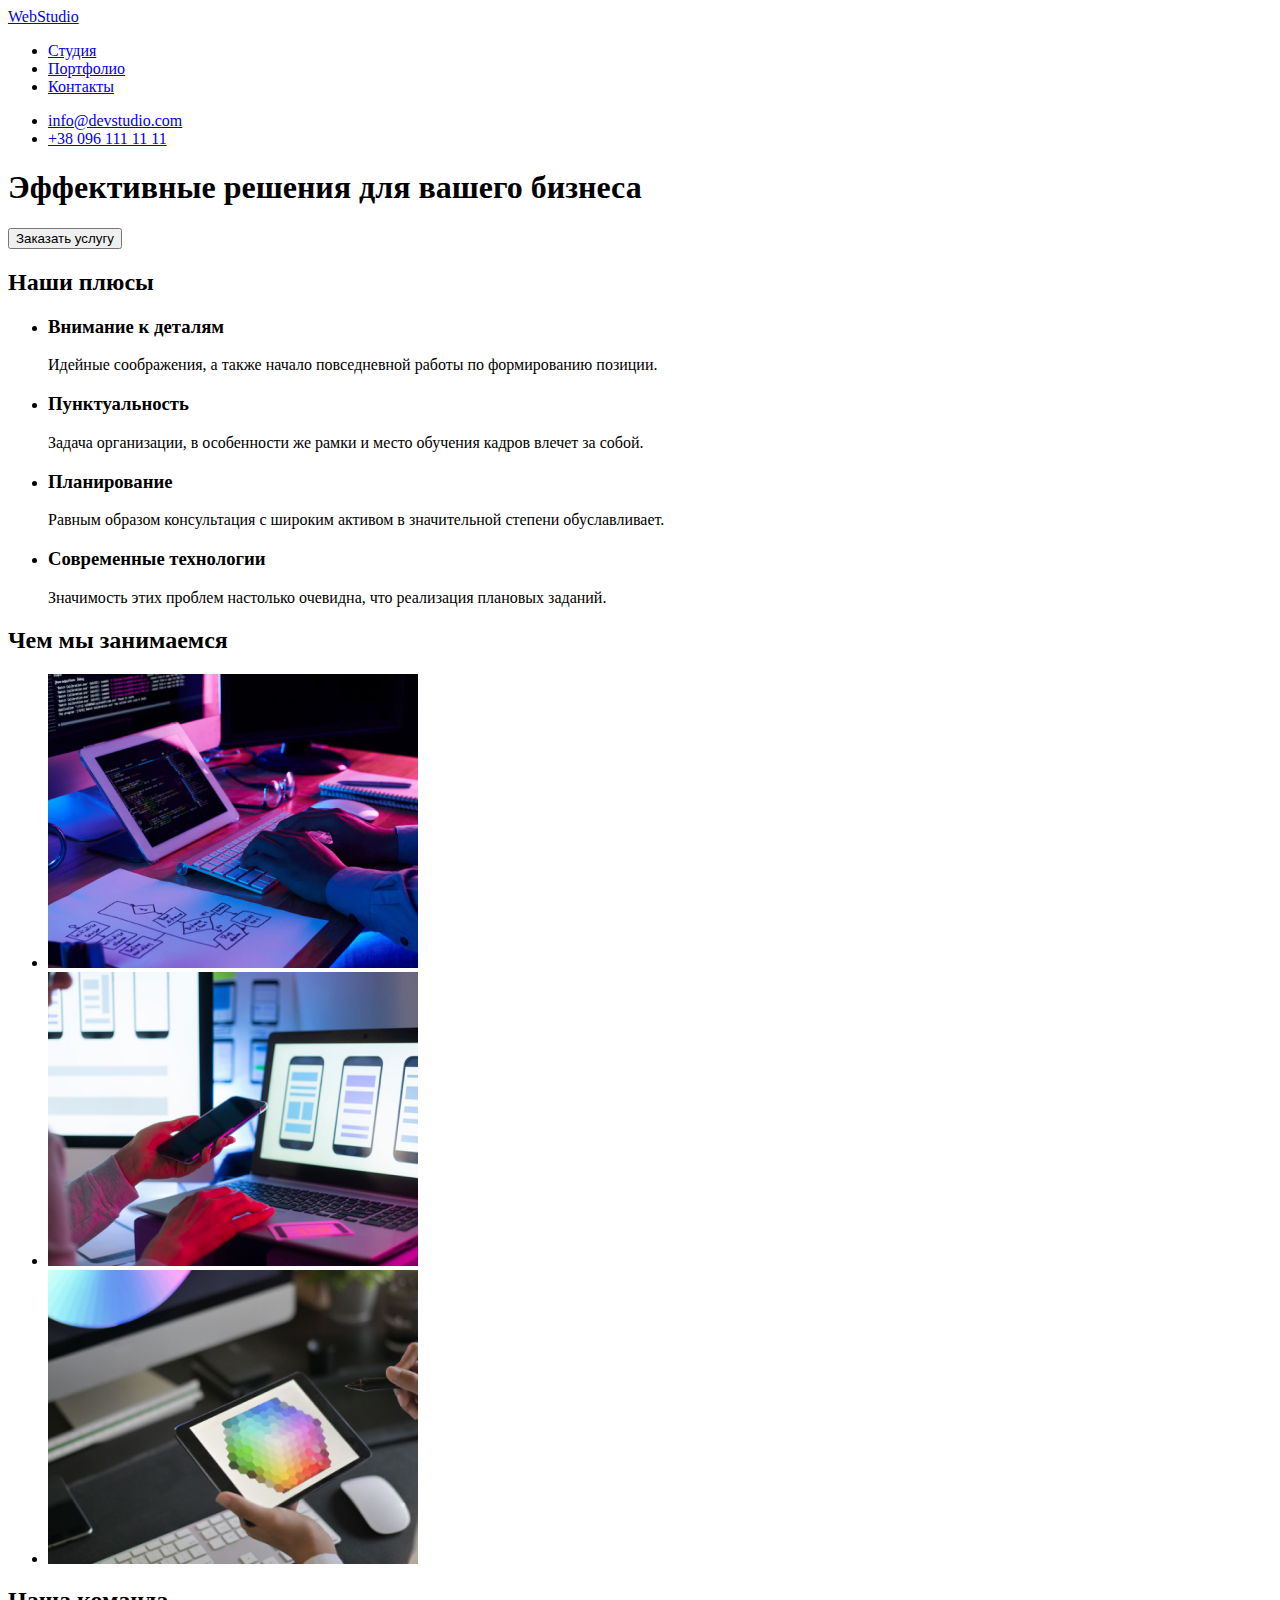
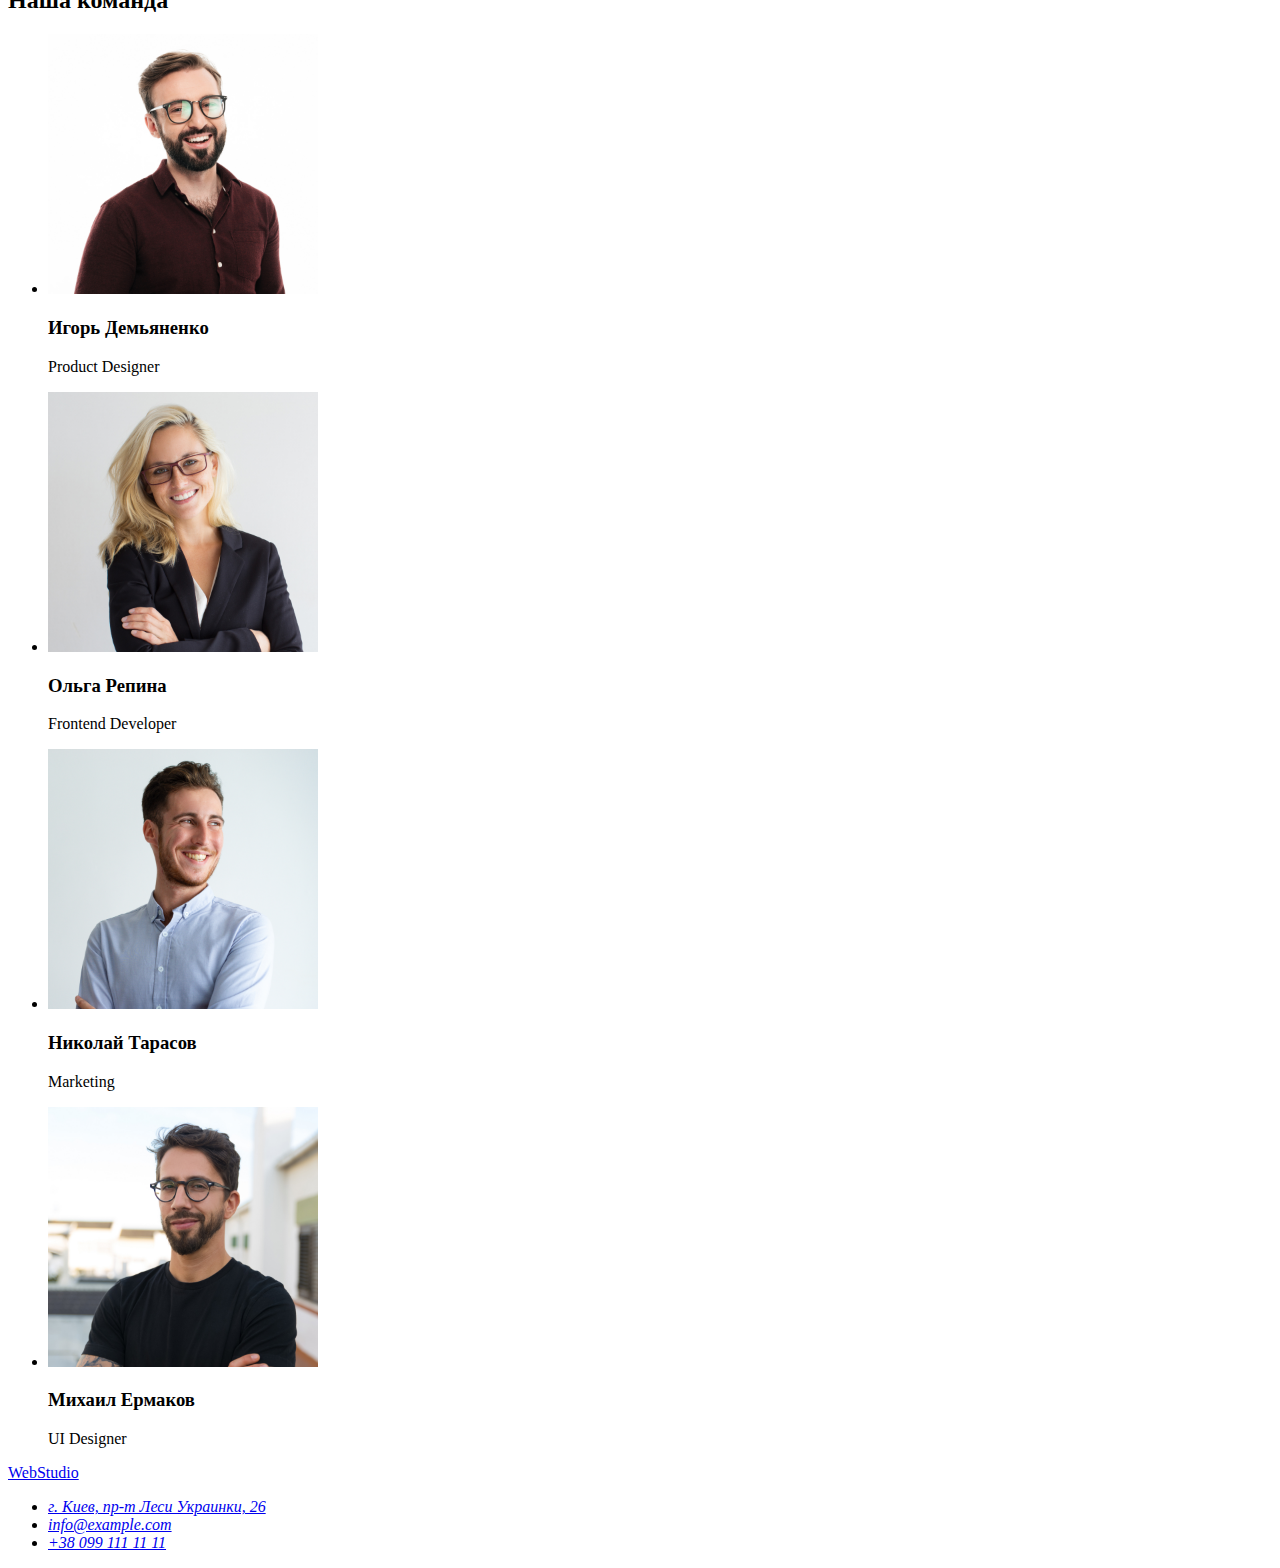
==== index.html @ 9932e1cf "Update index.html" ====
<!DOCTYPE html>
<html lang="ru">

<head>
    <meta charset="UTF-8">
    <meta http-equiv="X-UA-Compatible" content="IE=edge">
    <meta name="viewport" content="width=device-width, initial-scale=1.0">
    <title>Document</title>
    <link rel="stylesheet" href="./css/# styles.css">
</head>

<body>
    <header>
        <nav>
            <a href="/">WebStudio</a>
            <ul>
                <nav>
                    <li><a href="./index.html">Студия</a></li>
                    <li><a href="/">Портфолио</a></li>
                    <li><a href="/">Контакты</a></li>
            </ul>
        </nav>
        <ul>
            <li><a href="mailto:info@devstudio.com">info@devstudio.com</a></li>
            <li><a href="tel:380961111111">+38 096 111 11 11</a></li>
        </ul>
    </header>
    <main>
        <section>
            <h1>Эффективные решения для вашего бизнеса</h1>
            <button type="button">Заказать услугу</button>
        </section>
        <section>
            <h2>Наши плюсы</h2>
            <ul>
                <li>
                    <h3>Внимание к деталям</h3>
                    <p>Идейные соображения, а также начало повседневной работы по формированию позиции.</p>
                </li>
                <li>
                    <h3>Пунктуальность</h3>
                    <p>Задача организации, в особенности же рамки и место обучения кадров влечет за собой.</p>
                </li>
                <li>
                    <h3>Планирование</h3>
                    <p>Равным образом консультация с широким активом в значительной степени обуславливает.</p>
                </li>
                <li>
                    <h3>Современные технологии</h3>
                    <p>Значимость этих проблем настолько очевидна, что реализация плановых заданий.</p>
                </li>
            </ul>
        </section>
        <section>
            <h2>Чем мы занимаемся</h2>
            <ul>
                <li><img src="./images/img.jpg" alt="Разработка приложений" width="370" height="294"></li>
                <li><img src="./images/img2.jpg" alt="Разработка приложений" width="370" height="294"></li>
                <li><img src="./images/img3.jpg" alt="Разработка приложений" width="370" height="294"></li>
            </ul>
        </section>
        <section>
            <h2>Наша команда</h2>
            <ul>
                <li>
                    <img src="./images/foto.jpg" alt="Игорь Демьяненко" width="270">
                    <h3>Игорь Демьяненко</h3>
                    <p>Product Designer</p>
                </li>
                <li>
                    <img src="./images/foto2.jpg" alt="Ольга Репина" width="270">
                    <h3>Ольга Репина</h3>
                    <p>Frontend Developer</p>
                </li>
                <li>
                    <img src="./images/foto3.jpg" alt="Николай Тарасов" width="270">
                    <h3>Николай Тарасов</h3>
                    <p>Marketing</p>
                </li>
                <li>
                    <img src="./images/foto4.jpg" alt="Михаил Ермаков" width="270">
                    <h3>Михаил Ермаков</h3>
                    <p>UI Designer</p>
                </li>
            </ul>
        </section>
    </main>
    <footer>
        <a href="/">WebStudio</a>
        <address>
            <ul>
                <li><a href="https://goo.gl/maps/piqngm7oDQpEDh6u6" target="_blank"
                        rel="noopener nofollow noreferrer">г. Киев, пр-т Леси Украинки, 26</a></li>
                <li><a href="mailto:info@example.com">info@example.com</a></li>
                <li><a href="tel:+380991111111">+38 099 111 11 11</a></li>
            </ul>
        </address>
    </footer>
</body>

</html>
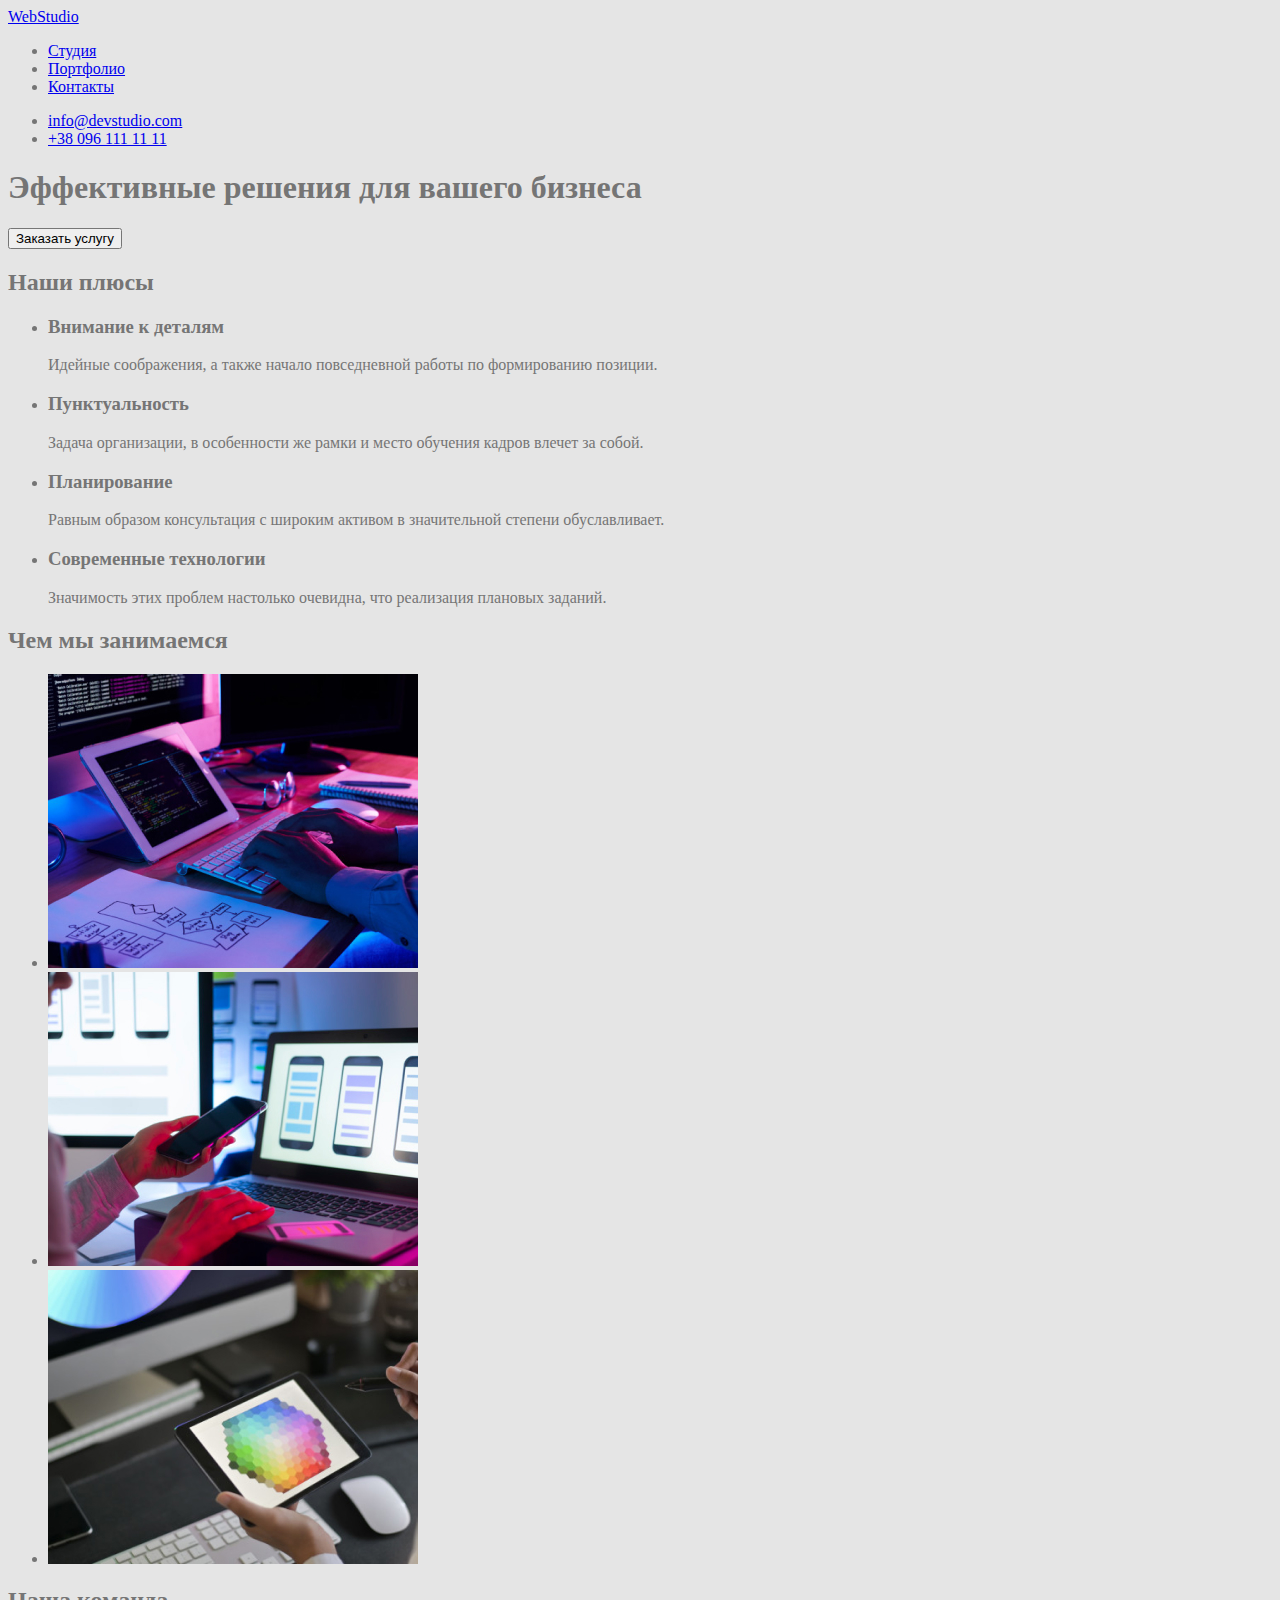
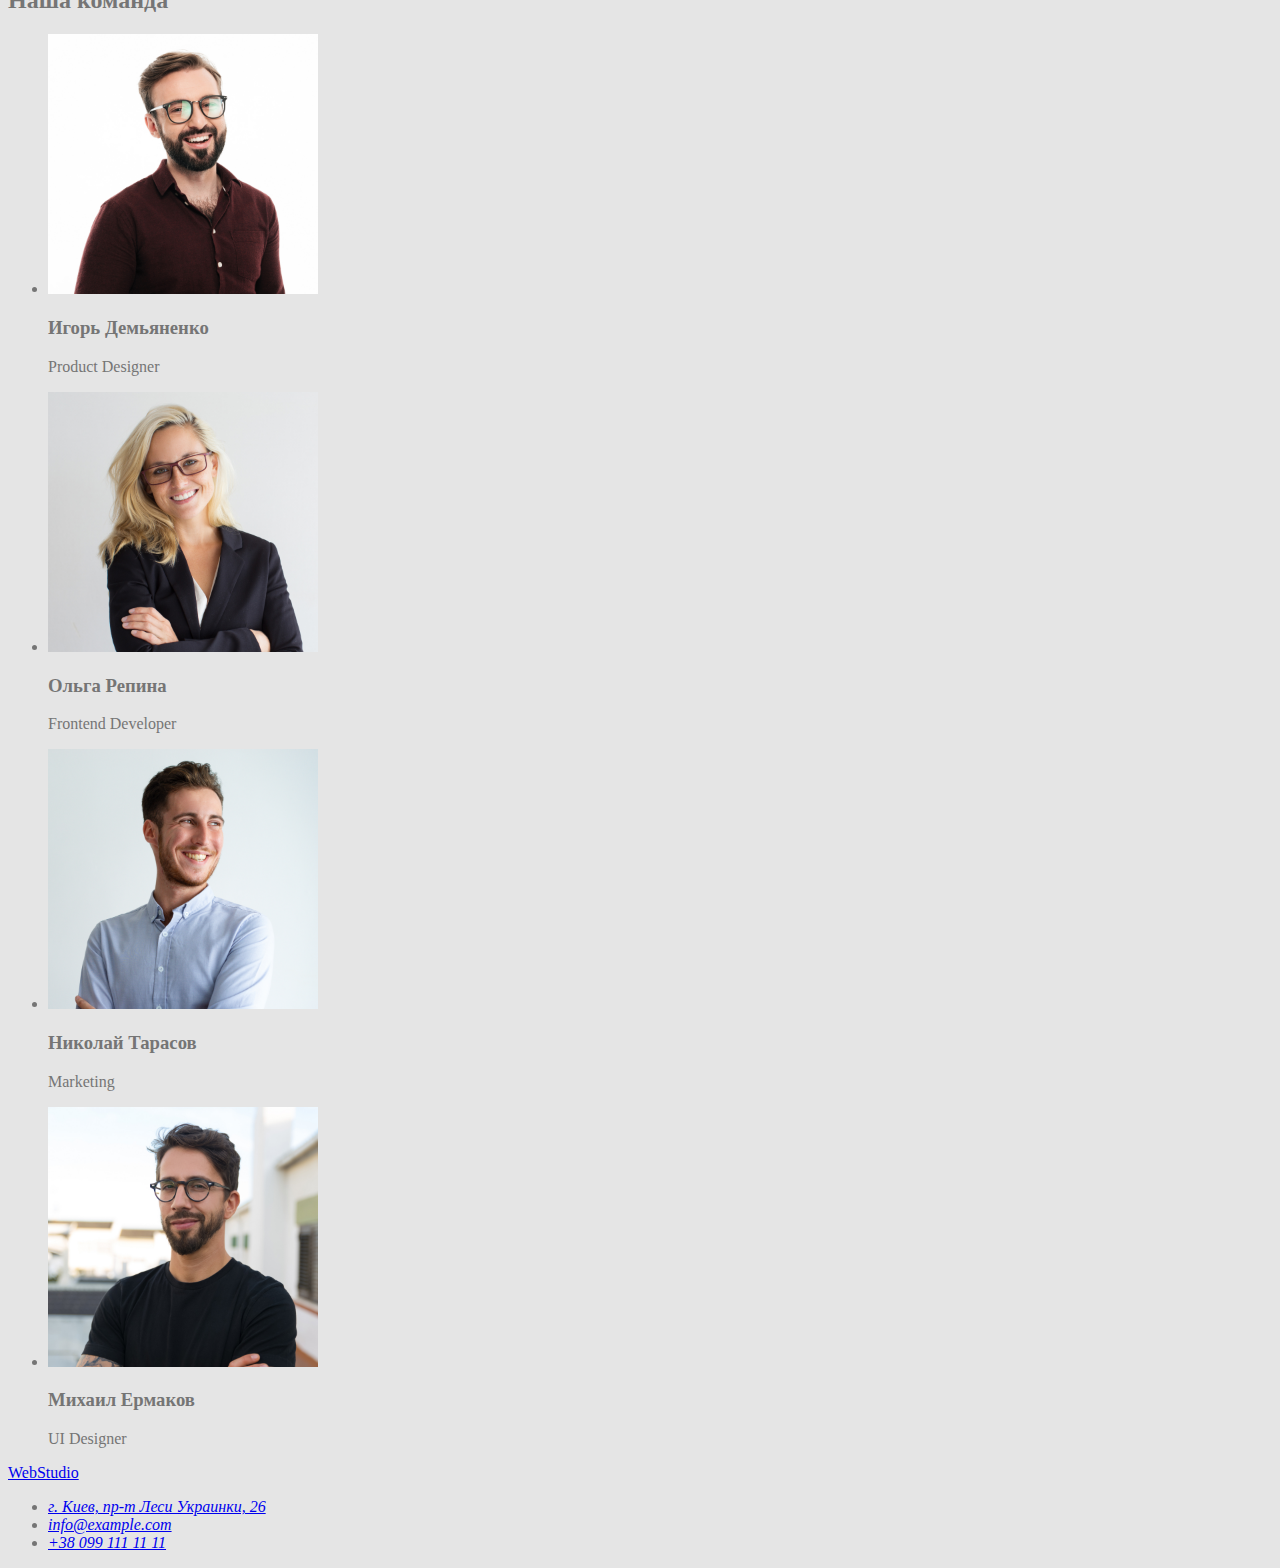
==== commit cc8b462f: "styles css" ====
--- a/index.html
+++ b/index.html
@@ -6,7 +6,7 @@
     <meta http-equiv="X-UA-Compatible" content="IE=edge">
     <meta name="viewport" content="width=device-width, initial-scale=1.0">
     <title>Document</title>
-    <link rel="stylesheet" href="./css/# styles.css">
+    <link rel="stylesheet" href="./css/styles.css">
 </head>
 
 <body>
--- a/css/styles.css
+++ b/css/styles.css
@@ -0,0 +1,4 @@
+body {
+    background-color: #E5E5E5;
+    color: #757575;
+}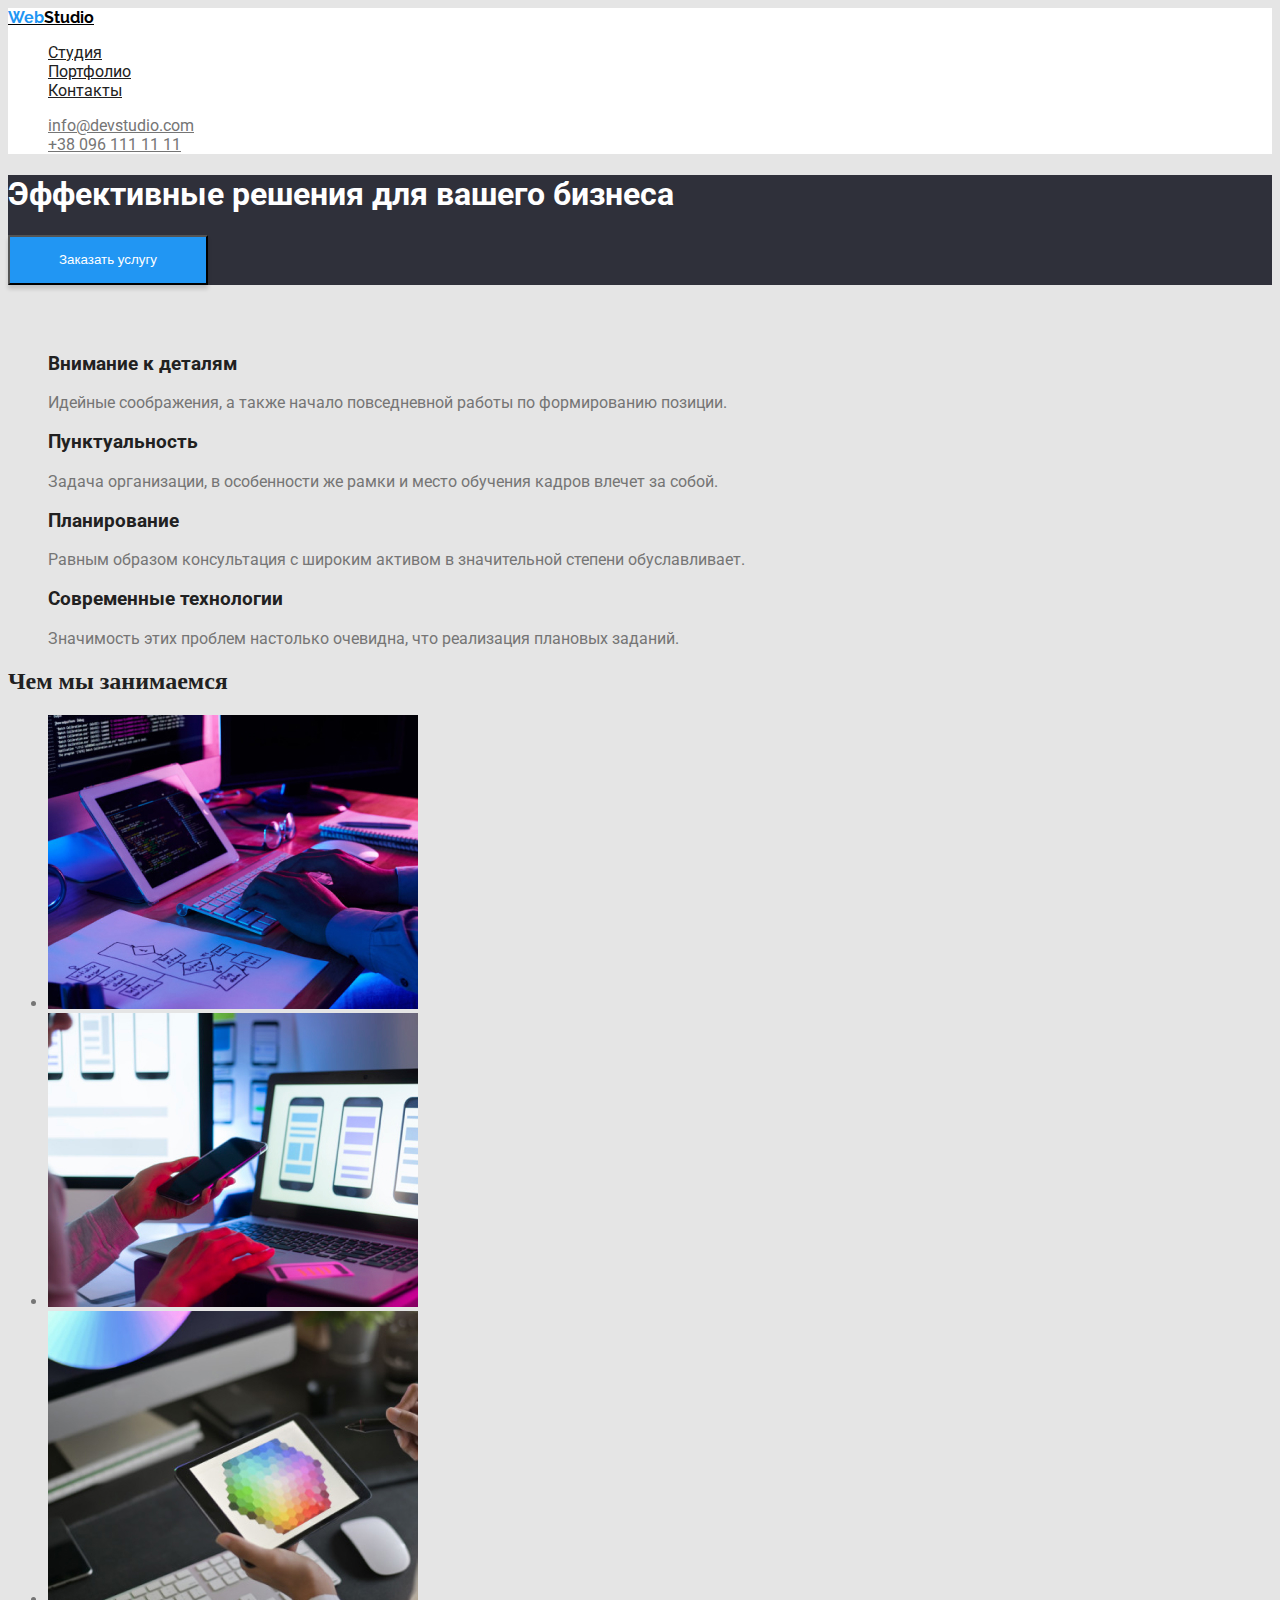
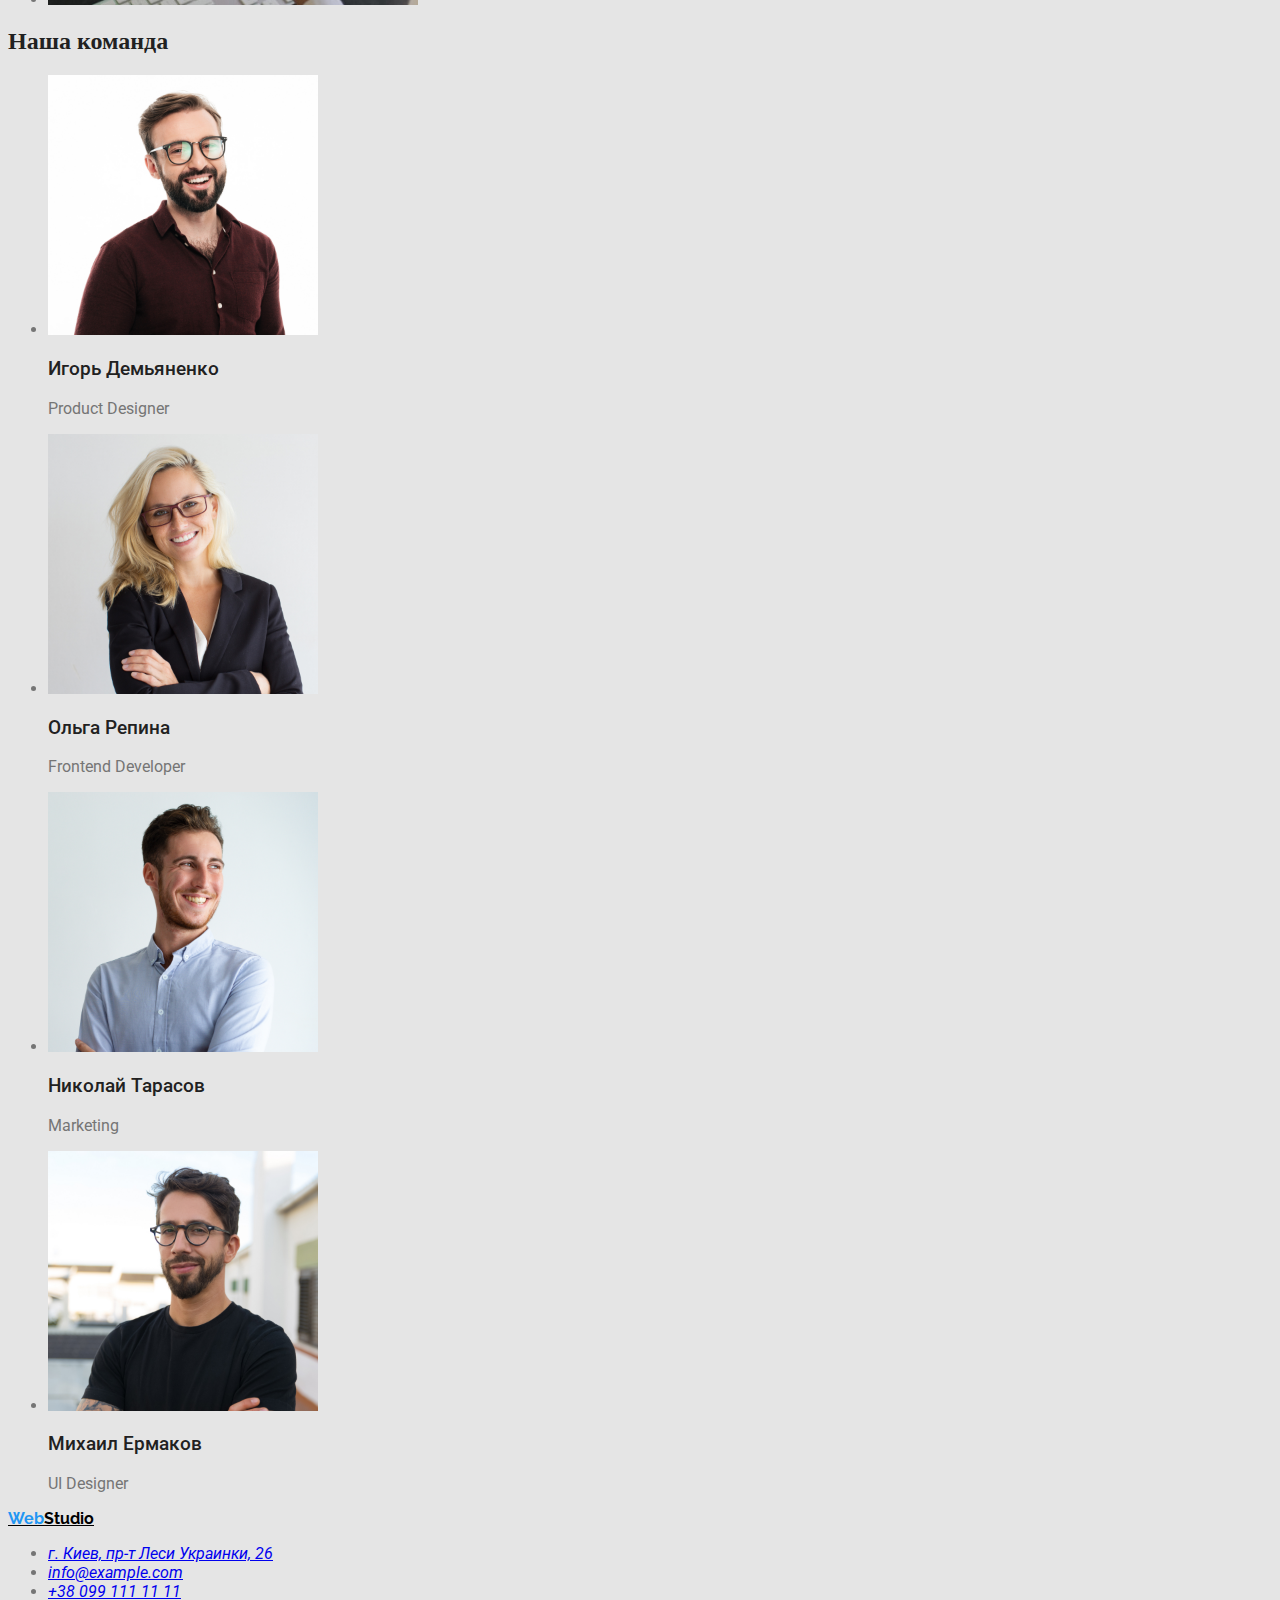
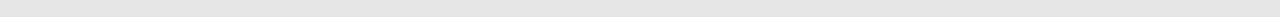
==== commit 53dc1198: "make css styles" ====
--- a/index.html
+++ b/index.html
@@ -6,87 +6,94 @@
     <meta http-equiv="X-UA-Compatible" content="IE=edge">
     <meta name="viewport" content="width=device-width, initial-scale=1.0">
     <title>Document</title>
+    <link rel="preconnect" href="https://fonts.googleapis.com">
+    <link rel="preconnect" href="https://fonts.gstatic.com" crossorigin>
+    <link href="https://fonts.googleapis.com/css2?family=Roboto:wght@400;500;700;900&display=swap" rel="stylesheet">
+    <link rel="preconnect" href="https://fonts.googleapis.com">
+    <link rel="preconnect" href="https://fonts.gstatic.com" crossorigin>
+    <link
+        href="https://fonts.googleapis.com/css2?family=Raleway:wght@700&family=Roboto:wght@400;500;700;900&display=swap"
+        rel="stylesheet">
     <link rel="stylesheet" href="./css/styles.css">
 </head>
 
 <body>
-    <header>
+    <header class="header">
         <nav>
-            <a href="/">WebStudio</a>
-            <ul>
-                <nav>
-                    <li><a href="./index.html">Студия</a></li>
-                    <li><a href="/">Портфолио</a></li>
-                    <li><a href="/">Контакты</a></li>
+            <a href="/" class="logo"><span class="logo-color">Web</span>Studio</a>
+            <ul class="site-nav list">
+                <li><a href="./index.html" class="link">Студия</a></li>
+                <li><a href="/" class="link">Портфолио</a></li>
+                <li><a href="/" class="link">Контакты</a></li>
             </ul>
         </nav>
-        <ul>
-            <li><a href="mailto:info@devstudio.com">info@devstudio.com</a></li>
-            <li><a href="tel:380961111111">+38 096 111 11 11</a></li>
+        <ul class="auth-nav list">
+            <li><a href="mailto:info@devstudio.com" class="link">info@devstudio.com</a></li>
+            <li><a href="tel:380961111111" class="link">+38 096 111 11 11</a></li>
         </ul>
     </header>
     <main>
-        <section>
-            <h1>Эффективные решения для вашего бизнеса</h1>
-            <button type="button">Заказать услугу</button>
+        <section class="hero">
+            <h1 class="hero-title">Эффективные решения для вашего бизнеса</h1>
+            <button type="button" class="button">Заказать услугу</button>
         </section>
         <section>
-            <h2>Наши плюсы</h2>
-            <ul>
+            <h2 class="text">Наши плюсы</h2>
+            <ul class="features list">
                 <li>
-                    <h3>Внимание к деталям</h3>
+                    <h3 class="title">Внимание к деталям</h3>
                     <p>Идейные соображения, а также начало повседневной работы по формированию позиции.</p>
                 </li>
                 <li>
-                    <h3>Пунктуальность</h3>
+                    <h3 class="title">Пунктуальность</h3>
                     <p>Задача организации, в особенности же рамки и место обучения кадров влечет за собой.</p>
                 </li>
                 <li>
-                    <h3>Планирование</h3>
+                    <h3 class="title">Планирование</h3>
                     <p>Равным образом консультация с широким активом в значительной степени обуславливает.</p>
                 </li>
                 <li>
-                    <h3>Современные технологии</h3>
+                    <h3 class="title">Современные технологии</h3>
                     <p>Значимость этих проблем настолько очевидна, что реализация плановых заданий.</p>
                 </li>
             </ul>
         </section>
-        <section>
-            <h2>Чем мы занимаемся</h2>
+        <section class="section">
+            <h2 class="section-title">Чем мы занимаемся</h2>
             <ul>
                 <li><img src="./images/img.jpg" alt="Разработка приложений" width="370" height="294"></li>
                 <li><img src="./images/img2.jpg" alt="Разработка приложений" width="370" height="294"></li>
                 <li><img src="./images/img3.jpg" alt="Разработка приложений" width="370" height="294"></li>
             </ul>
         </section>
-        <section>
-            <h2>Наша команда</h2>
+        <section class="section">
+            <h2 class="section-title">Наша команда</h2>
             <ul>
                 <li>
                     <img src="./images/foto.jpg" alt="Игорь Демьяненко" width="270">
-                    <h3>Игорь Демьяненко</h3>
-                    <p>Product Designer</p>
+                    <h3 class="team">Игорь Демьяненко</h3>
+                    <p class="team-list">Product Designer</p>
                 </li>
                 <li>
                     <img src="./images/foto2.jpg" alt="Ольга Репина" width="270">
-                    <h3>Ольга Репина</h3>
-                    <p>Frontend Developer</p>
+                    <h3 class="team">Ольга Репина</h3>
+                    <p class="team-list">Frontend Developer</p>
                 </li>
                 <li>
                     <img src="./images/foto3.jpg" alt="Николай Тарасов" width="270">
-                    <h3>Николай Тарасов</h3>
-                    <p>Marketing</p>
+                    <h3 class="team">Николай Тарасов</h3>
+                    <p class="team-list">Marketing</p>
                 </li>
                 <li>
                     <img src="./images/foto4.jpg" alt="Михаил Ермаков" width="270">
-                    <h3>Михаил Ермаков</h3>
-                    <p>UI Designer</p>
+                    <h3 class="team">Михаил Ермаков</h3>
+                    <p class="team-list">UI Designer</p>
                 </li>
             </ul>
         </section>
     </main>
     <footer>
-        <a href="/">WebStudio</a>
+        <a href="/" class="logo"><span class="logo-color">Web</span>Studio</a>
         <address>
             <ul>
                 <li><a href="https://goo.gl/maps/piqngm7oDQpEDh6u6" target="_blank"
--- a/css/styles.css
+++ b/css/styles.css
@@ -1,4 +1,105 @@
+:root {
+    --primary-text-color: #212121;
+    --secondary-text-color: #757575;
+    --accent-text-color: #2196F3;
+}
+
 body {
+    font-family: "Raleway";
+    font-family: "Roboto";
     background-color: #E5E5E5;
-    color: #757575;
-}+    color: var(--secondary-text-color);
+}
+
+header {
+    background-color: #fff;
+}
+
+.logo-color {
+    font-family: "Raleway";
+    font-style: normal;
+    font-weight: 700;
+    color: var(--accent-text-color);
+}
+
+.logo {
+    font-family: "Raleway";
+    font-style: normal;
+    font-weight: 700;
+    color: #000;
+}
+
+.list {
+    list-style: none;
+    
+}
+
+/* site-nav; auth-nav */
+
+.site-nav a {
+    color: var(--primary-text-color);
+}
+.site-nav .link:hover {
+    color: var(--accent-text-color);
+}
+
+.auth-nav a {
+    color: var(--secondary-text-color);
+}
+.auth-nav .link:hover {
+    color: var(--accent-text-color);
+}
+
+/* hero */
+
+.hero {
+    font-family: "Roboto";
+    font-style: normal;
+    font-weight: 900;
+    background-color: #2F303A;
+    color: #fff;
+}
+
+/* section */
+.section-title {
+    font-family: "Robot";
+    font-style: normal;
+    font-weight: 700;
+    color: var(--primary-text-color);
+}
+
+.features .title {
+    color: var(--primary-text-color);
+}
+
+/* Наша команда */
+
+.team {
+    font-family: 'Roboto';
+        font-style: normal;
+        font-weight: 500;
+        color: var(--primary-text-color);
+}
+
+.team-list .team {
+    font-family: 'Roboto';
+        font-style: normal;
+        font-weight: 400;
+        color: var(--secondary-text-color);
+}
+
+/* text */
+
+.text {
+    color: #E5E5E5;
+}
+/* button */
+.button {
+  background-color: var(--accent-text-color);
+  color: #fff;  
+  box-shadow: 0px 4px 4px rgba(0, 0, 0, 0.15);
+  width: 200px;
+  height: 50px;
+  left: 700px;
+  top: 430px;
+}
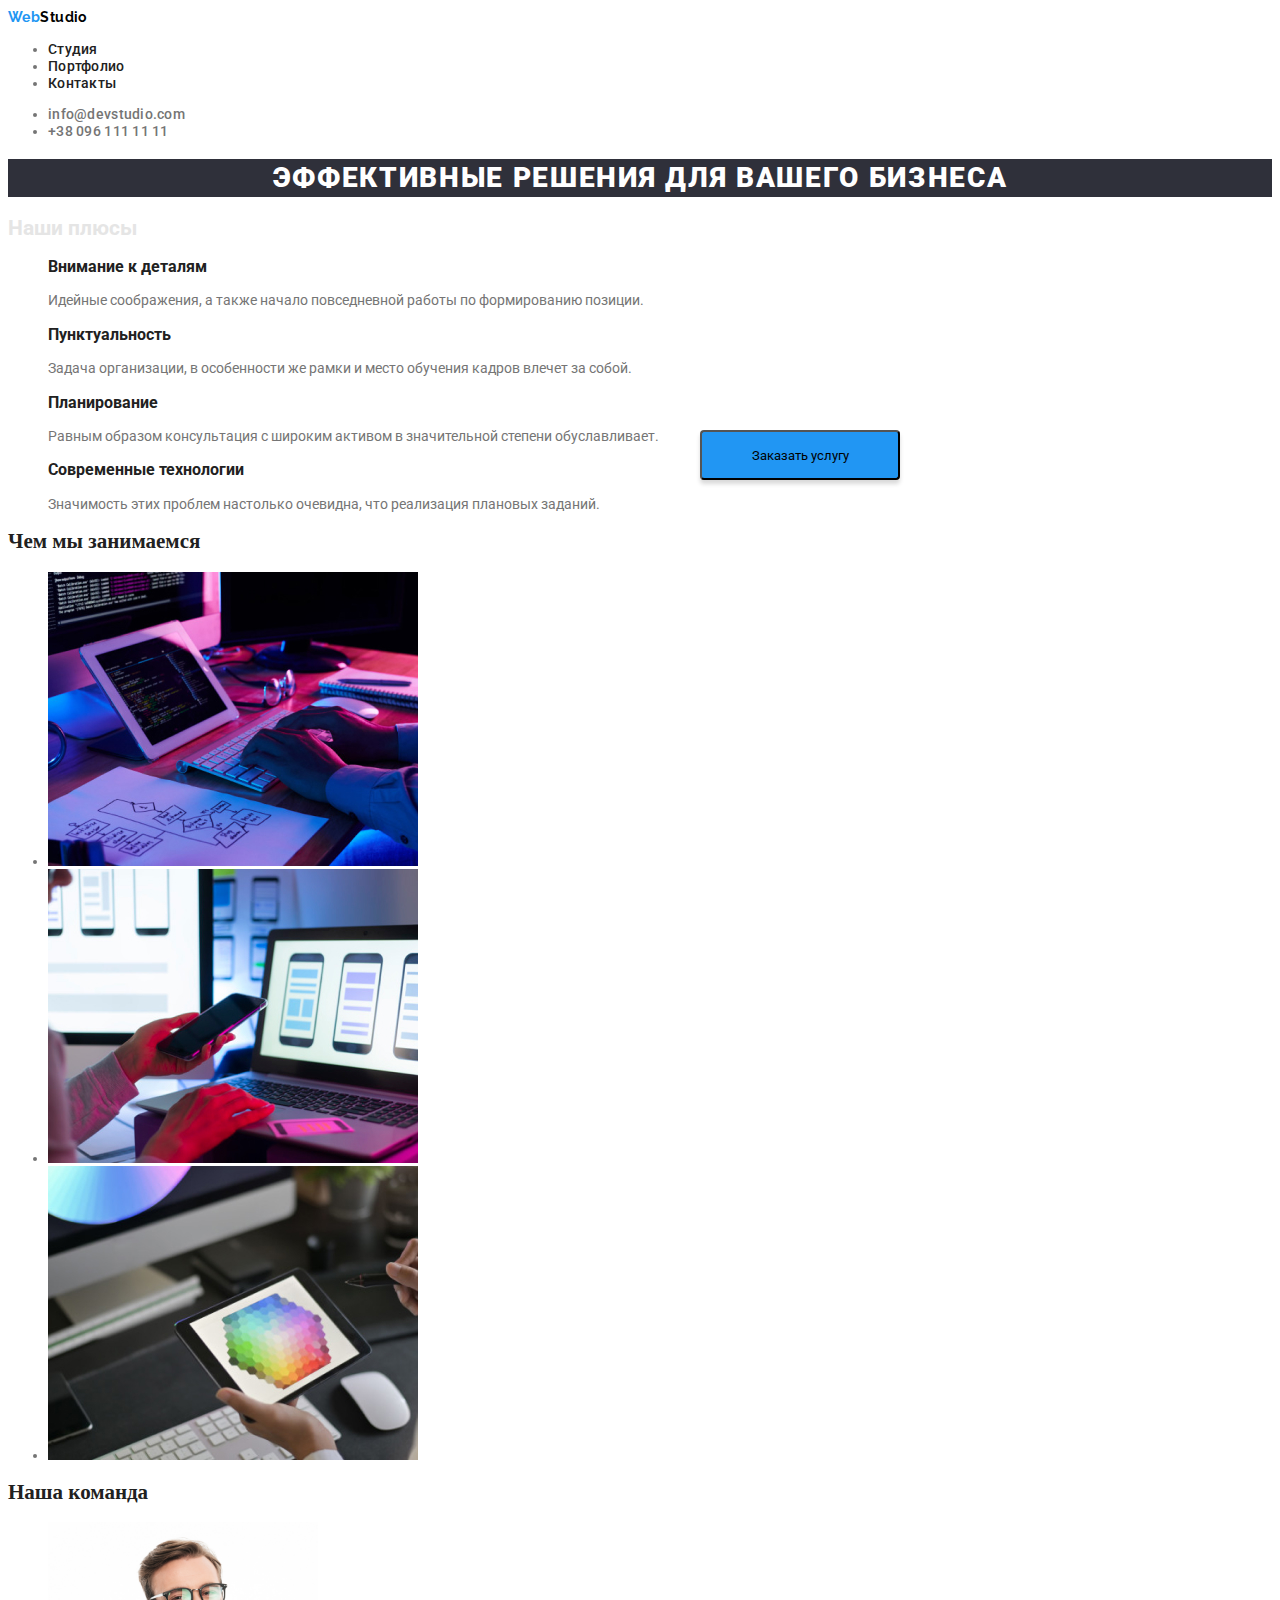
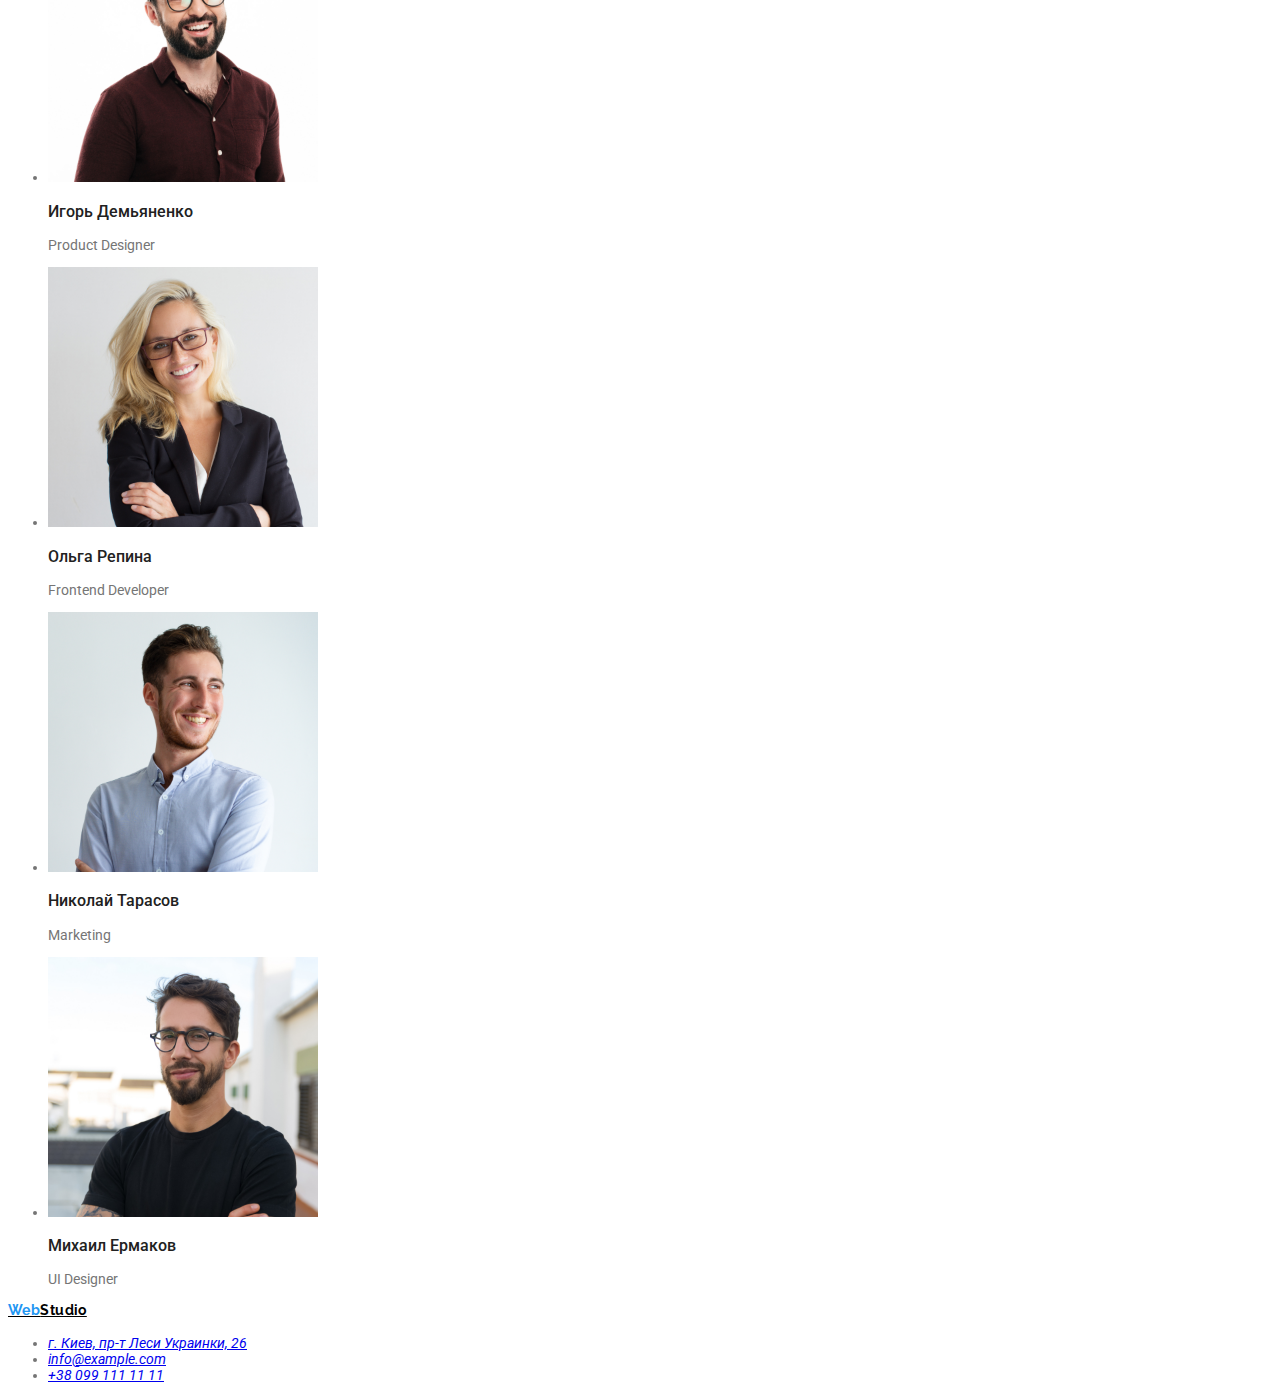
==== commit ad4858fd: "make changes" ====
--- a/index.html
+++ b/index.html
@@ -6,10 +6,6 @@
     <meta http-equiv="X-UA-Compatible" content="IE=edge">
     <meta name="viewport" content="width=device-width, initial-scale=1.0">
     <title>Document</title>
-    <link rel="preconnect" href="https://fonts.googleapis.com">
-    <link rel="preconnect" href="https://fonts.gstatic.com" crossorigin>
-    <link href="https://fonts.googleapis.com/css2?family=Roboto:wght@400;500;700;900&display=swap" rel="stylesheet">
-    <link rel="preconnect" href="https://fonts.googleapis.com">
     <link rel="preconnect" href="https://fonts.gstatic.com" crossorigin>
     <link
         href="https://fonts.googleapis.com/css2?family=Raleway:wght@700&family=Roboto:wght@400;500;700;900&display=swap"
@@ -20,14 +16,14 @@
 <body>
     <header class="header">
         <nav>
-            <a href="/" class="logo"><span class="logo-color">Web</span>Studio</a>
-            <ul class="site-nav list">
+            <a href="/" class="logo link"><span class="logo-color">Web</span>Studio</a>
+            <ul class="site-nav link">
                 <li><a href="./index.html" class="link">Студия</a></li>
                 <li><a href="/" class="link">Портфолио</a></li>
                 <li><a href="/" class="link">Контакты</a></li>
             </ul>
         </nav>
-        <ul class="auth-nav list">
+        <ul class="contact-nav link">
             <li><a href="mailto:info@devstudio.com" class="link">info@devstudio.com</a></li>
             <li><a href="tel:380961111111" class="link">+38 096 111 11 11</a></li>
         </ul>
--- a/css/styles.css
+++ b/css/styles.css
@@ -2,18 +2,17 @@
     --primary-text-color: #212121;
     --secondary-text-color: #757575;
     --accent-text-color: #2196F3;
+    --background-color: #fff;
 }
 
 body {
-    font-family: "Raleway";
     font-family: "Roboto";
-    background-color: #E5E5E5;
+    background-color: #fff;
     color: var(--secondary-text-color);
+    font-size: 14px;
+    letter-spacing: normal;
 }
 
-header {
-    background-color: #fff;
-}
 
 .logo-color {
     font-family: "Raleway";
@@ -23,42 +22,80 @@
 }
 
 .logo {
+    line-height: 1.38;
+    letter-spacing: 0.03em;
     font-family: "Raleway";
     font-style: normal;
     font-weight: 700;
     color: #000;
 }
 
+.link {
+    text-decoration: none;
+}
+
+
 .list {
     list-style: none;
-    
 }
 
 /* site-nav; auth-nav */
 
 .site-nav a {
+    font-family: 'Roboto';
+    font-style: normal;
+    font-weight: 500;
+    line-height: 1.14;
+    letter-spacing: 0.02em;
     color: var(--primary-text-color);
 }
 .site-nav .link:hover {
     color: var(--accent-text-color);
 }
 
-.auth-nav a {
+.contact-nav a {
+    font-family: 'Roboto';
+    font-style: normal;
+    font-weight: 500;
+    line-height: 1.14;
+    letter-spacing: 0.02em;
     color: var(--secondary-text-color);
 }
-.auth-nav .link:hover {
+.contact-nav .link:hover {
     color: var(--accent-text-color);
 }
 
 /* hero */
 
 .hero {
-    font-family: "Roboto";
-    font-style: normal;
-    font-weight: 900;
     background-color: #2F303A;
-    color: #fff;
 }
+
+.button {
+    position: absolute;
+    width: 200px;
+    height: 50px;
+    left: 700px;
+    top: 430px;
+    background: #2196F3;
+    box-shadow: 0px 4px 4px rgba(0, 0, 0, 0.15);
+    border-radius: 4px;
+    font-family: 'Roboto';
+    position: absolute;
+}
+
+.hero-title {
+    font-family: 'Roboto';
+        font-style: normal;
+        font-weight: 900;
+        line-height: 1.36;
+        text-align: center;
+        letter-spacing: 0.06em;
+        text-transform: uppercase;
+        color: var(--background-color);
+}
+
+
 
 /* section */
 .section-title {
@@ -93,13 +130,3 @@
 .text {
     color: #E5E5E5;
 }
-/* button */
-.button {
-  background-color: var(--accent-text-color);
-  color: #fff;  
-  box-shadow: 0px 4px 4px rgba(0, 0, 0, 0.15);
-  width: 200px;
-  height: 50px;
-  left: 700px;
-  top: 430px;
-}
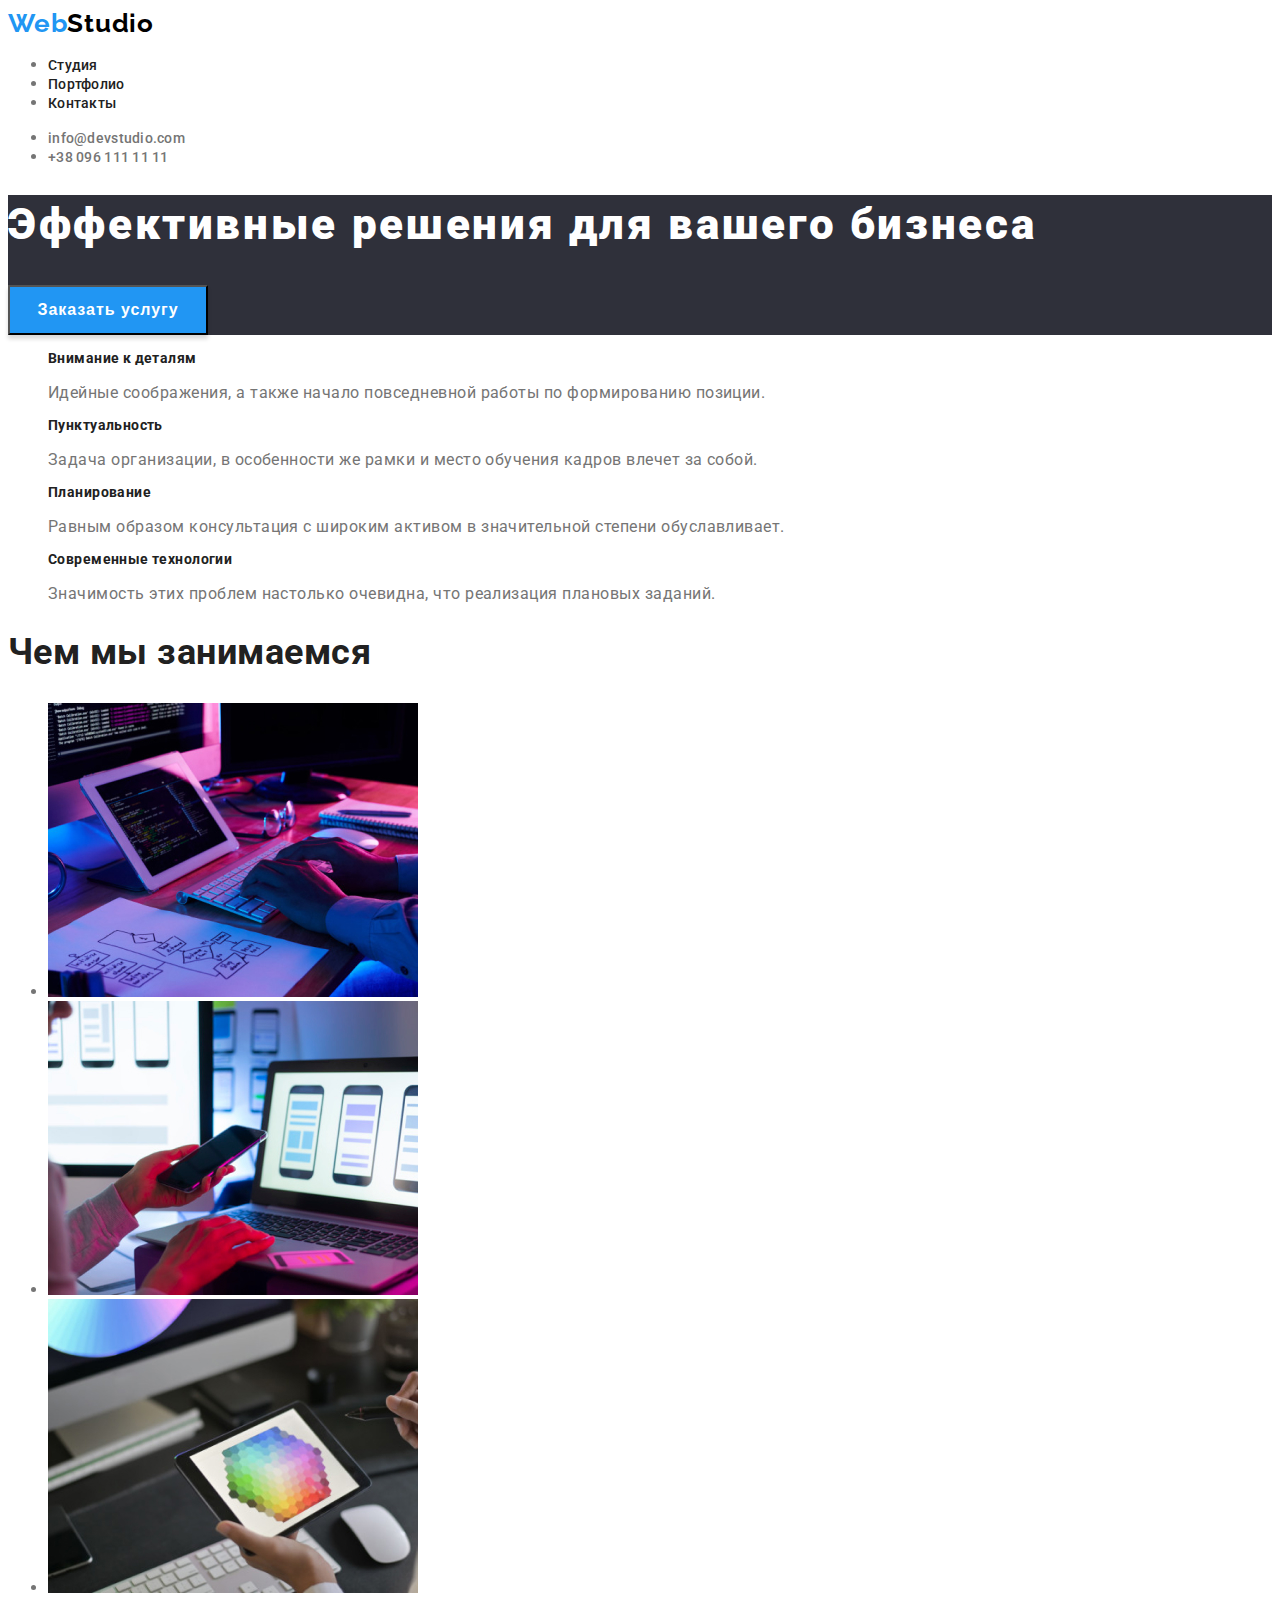
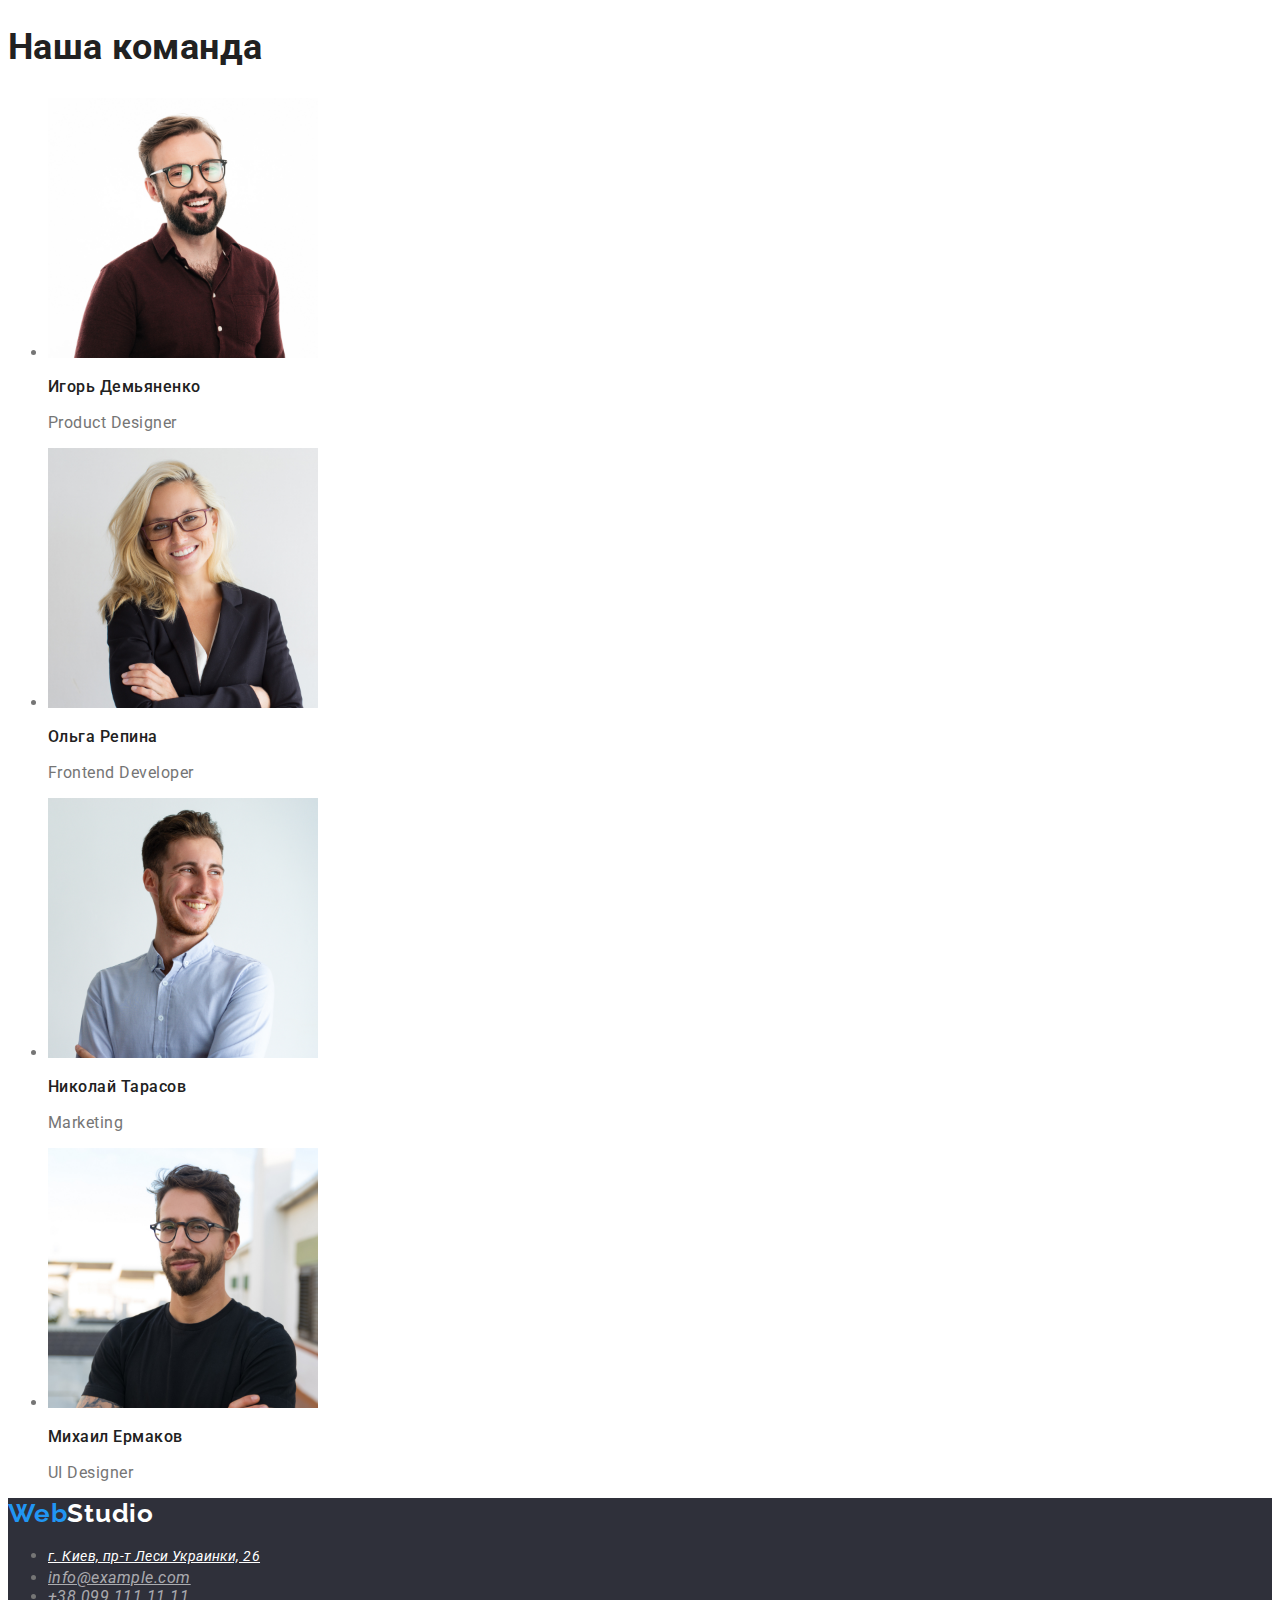
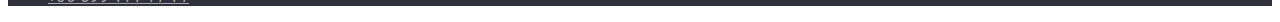
==== commit a36664c8: "correct work" ====
--- a/index.html
+++ b/index.html
@@ -31,26 +31,30 @@
     <main>
         <section class="hero">
             <h1 class="hero-title">Эффективные решения для вашего бизнеса</h1>
-            <button type="button" class="button">Заказать услугу</button>
+            <button type="button" class="hero-button">Заказать услугу</button>
         </section>
         <section>
-            <h2 class="text">Наши плюсы</h2>
+            <h2 class="text" hidden>Наши плюсы</h2>
             <ul class="features list">
                 <li>
                     <h3 class="title">Внимание к деталям</h3>
-                    <p>Идейные соображения, а также начало повседневной работы по формированию позиции.</p>
+                    <p class="features-title">Идейные соображения, а также начало повседневной работы по формированию
+                        позиции.</p>
                 </li>
                 <li>
                     <h3 class="title">Пунктуальность</h3>
-                    <p>Задача организации, в особенности же рамки и место обучения кадров влечет за собой.</p>
+                    <p class="features-title">Задача организации, в особенности же рамки и место обучения кадров влечет
+                        за собой.</p>
                 </li>
                 <li>
                     <h3 class="title">Планирование</h3>
-                    <p>Равным образом консультация с широким активом в значительной степени обуславливает.</p>
+                    <p class="features-title">Равным образом консультация с широким активом в значительной степени
+                        обуславливает.</p>
                 </li>
                 <li>
                     <h3 class="title">Современные технологии</h3>
-                    <p>Значимость этих проблем настолько очевидна, что реализация плановых заданий.</p>
+                    <p class="features-title">Значимость этих проблем настолько очевидна, что реализация плановых
+                        заданий.</p>
                 </li>
             </ul>
         </section>
@@ -88,14 +92,20 @@
             </ul>
         </section>
     </main>
-    <footer>
-        <a href="/" class="logo"><span class="logo-color">Web</span>Studio</a>
+    <footer class="footer">
+        <a href="/" class="footer-logo link"><span class="footer-logo-studio">Web</span>Studio</a>
         <address>
-            <ul>
-                <li><a href="https://goo.gl/maps/piqngm7oDQpEDh6u6" target="_blank"
-                        rel="noopener nofollow noreferrer">г. Киев, пр-т Леси Украинки, 26</a></li>
-                <li><a href="mailto:info@example.com">info@example.com</a></li>
-                <li><a href="tel:+380991111111">+38 099 111 11 11</a></li>
+            <ul class="adress">
+                <li class="adress-item">
+                    <a class="adress-text" href="https://goo.gl/maps/piqngm7oDQpEDh6u6" target="_blank"
+                        rel="noopener nofollow noreferrer">г. Киев, пр-т Леси Украинки, 26</a>
+                </li>
+                <li class="adress-item">
+                    <a class="adress-link" href="mailto:info@example.com">info@example.com</a>
+                </li>
+                <li class="adress-item">
+                    <a class="adress-link" href="tel:+380991111111">+38 099 111 11 11</a>
+                </li>
             </ul>
         </address>
     </footer>
--- a/css/styles.css
+++ b/css/styles.css
@@ -3,31 +3,30 @@
     --secondary-text-color: #757575;
     --accent-text-color: #2196F3;
     --background-color: #fff;
-}
+    --buttons-color: #F5F4FA;
+}
+
 
 body {
     font-family: "Roboto";
-    background-color: #fff;
-    color: var(--secondary-text-color);
-    font-size: 14px;
-    letter-spacing: normal;
+    background-color: var(--white-color);
+    color: var(--secondary-text-color);
+    letter-spacing: 0.03em;
 }
 
 
 .logo-color {
-    font-family: "Raleway";
-    font-style: normal;
-    font-weight: 700;
     color: var(--accent-text-color);
 }
 
 .logo {
-    line-height: 1.38;
-    letter-spacing: 0.03em;
-    font-family: "Raleway";
-    font-style: normal;
-    font-weight: 700;
-    color: #000;
+font-family: 'Raleway';
+font-style: normal;
+font-weight: 700;
+font-size: 26px;
+line-height: 1.19;
+letter-spacing: 0.03em;
+color: #000;
 }
 
 .link {
@@ -42,10 +41,10 @@
 /* site-nav; auth-nav */
 
 .site-nav a {
-    font-family: 'Roboto';
-    font-style: normal;
-    font-weight: 500;
-    line-height: 1.14;
+    font-weight: 500;
+    font-size: 14px;
+    line-height: 1.14;
+    text-decoration: none;
     letter-spacing: 0.02em;
     color: var(--primary-text-color);
 }
@@ -54,11 +53,11 @@
 }
 
 .contact-nav a {
-    font-family: 'Roboto';
-    font-style: normal;
+    font-size: 14px;
     font-weight: 500;
     line-height: 1.14;
     letter-spacing: 0.02em;
+    text-decoration: none;
     color: var(--secondary-text-color);
 }
 .contact-nav .link:hover {
@@ -71,62 +70,153 @@
     background-color: #2F303A;
 }
 
-.button {
-    position: absolute;
+.hero-button {
     width: 200px;
     height: 50px;
     left: 700px;
     top: 430px;
+    font-weight: 700;
+    font-size: 16px;
     background: #2196F3;
+    line-height: 1.87;
+    letter-spacing: 00.06em;
     box-shadow: 0px 4px 4px rgba(0, 0, 0, 0.15);
-    border-radius: 4px;
-    font-family: 'Roboto';
-    position: absolute;
+    color: var(--background-color);
+}
+
+.hero-button .link:hover {
+    background-color: var(--accent-text-color);
+    color: var(--background-color);
 }
 
 .hero-title {
-    font-family: 'Roboto';
-        font-style: normal;
         font-weight: 900;
+        font-size: 44px;
         line-height: 1.36;
-        text-align: center;
         letter-spacing: 0.06em;
-        text-transform: uppercase;
         color: var(--background-color);
 }
 
-
+/* our features */
+
+.title {
+    font-weight: 700;
+    font-size: 14px;
+    line-height: 1.14;
+    letter-spacing: 0.03em;
+    color: var(--primary-text-color);
+}
+
+.features-title .title {
+    font-weight: 400;
+        font-size: 14px;
+        line-height: 1.7;
+        letter-spacing: 0.03em;
+        color: var(--secondary-text-color);
+}
 
 /* section */
 .section-title {
-    font-family: "Robot";
+    font-weight: 700;
+    font-size: 36px;
+    line-height: 1.14;
+    color: var(--primary-text-color);
+}
+
+
+/* Наша команда */
+
+.team {
+    font-size: 16px;
+    line-height: 1.18;
+    letter-spacing: 0.03em;
+    font-weight: 500;
+    color: var(--primary-text-color);
+}
+
+.team-list .team {
+    font-size: 16px;
+    line-height: 1.18;
+    letter-spacing: 0.03em;
+    font-weight: 400;
+    color: var(--secondary-text-color);
+}
+
+/* footer */
+
+.footer {
+    background-color: #2F303A;
+}
+
+.footer-logo {
+    font-family: 'Raleway';
     font-style: normal;
     font-weight: 700;
-    color: var(--primary-text-color);
-}
-
-.features .title {
-    color: var(--primary-text-color);
-}
-
-/* Наша команда */
-
-.team {
+    font-size: 26px;
+    line-height: 1.19;
+    letter-spacing: 0.03em;
+    color: var(--background-color);
+}
+
+.footer-logo-studio {
+    color: var(--accent-text-color);
+}
+
+.adress-text {
     font-family: 'Roboto';
-        font-style: normal;
-        font-weight: 500;
-        color: var(--primary-text-color);
-}
-
-.team-list .team {
-    font-family: 'Roboto';
-        font-style: normal;
-        font-weight: 400;
-        color: var(--secondary-text-color);
-}
-
-/* text */
-
-.text {
-    color: #E5E5E5;
-}
+    font-weight: 400;
+    font-size: 14px;
+    line-height: 1.7;
+    letter-spacing: 0.03em;
+    color: var(--background-color);
+}
+
+.adress-link {
+    color: rgba(255, 255, 255, 0.6);
+}
+
+.adress-link:hover {
+    color: var(--accent-text-color);
+}
+
+/* Portfolio part */
+
+.btn-list {
+    list-style: none;
+}
+
+.portfolio-buttons {
+    font-weight: 500;
+    font-size: 16px;
+    line-height: 1.6;
+    letter-spacing: 0.03em;
+    background-color: var(--background-color);
+    color: var(--primary-text-color);
+}
+
+.portfolio-buttons:hover {
+    background-color: var(--accent-text-color);
+    color: var(--background-color);
+}
+
+/* foto in portfolio */
+
+.portfolio-list {
+    list-style: none;
+}
+
+.portfolio-text {
+    font-weight: 700;
+    font-size: 18px;
+    line-height: 2;
+    letter-spacing: 0.06em;
+    color: var(--primary-text-color);
+}
+
+.portfolio-item {
+    font-weight: 400;
+    font-size: 16px;
+    line-height: 30px;
+    letter-spacing: 0.03em;
+    color: var(--secondary-text-color);
+}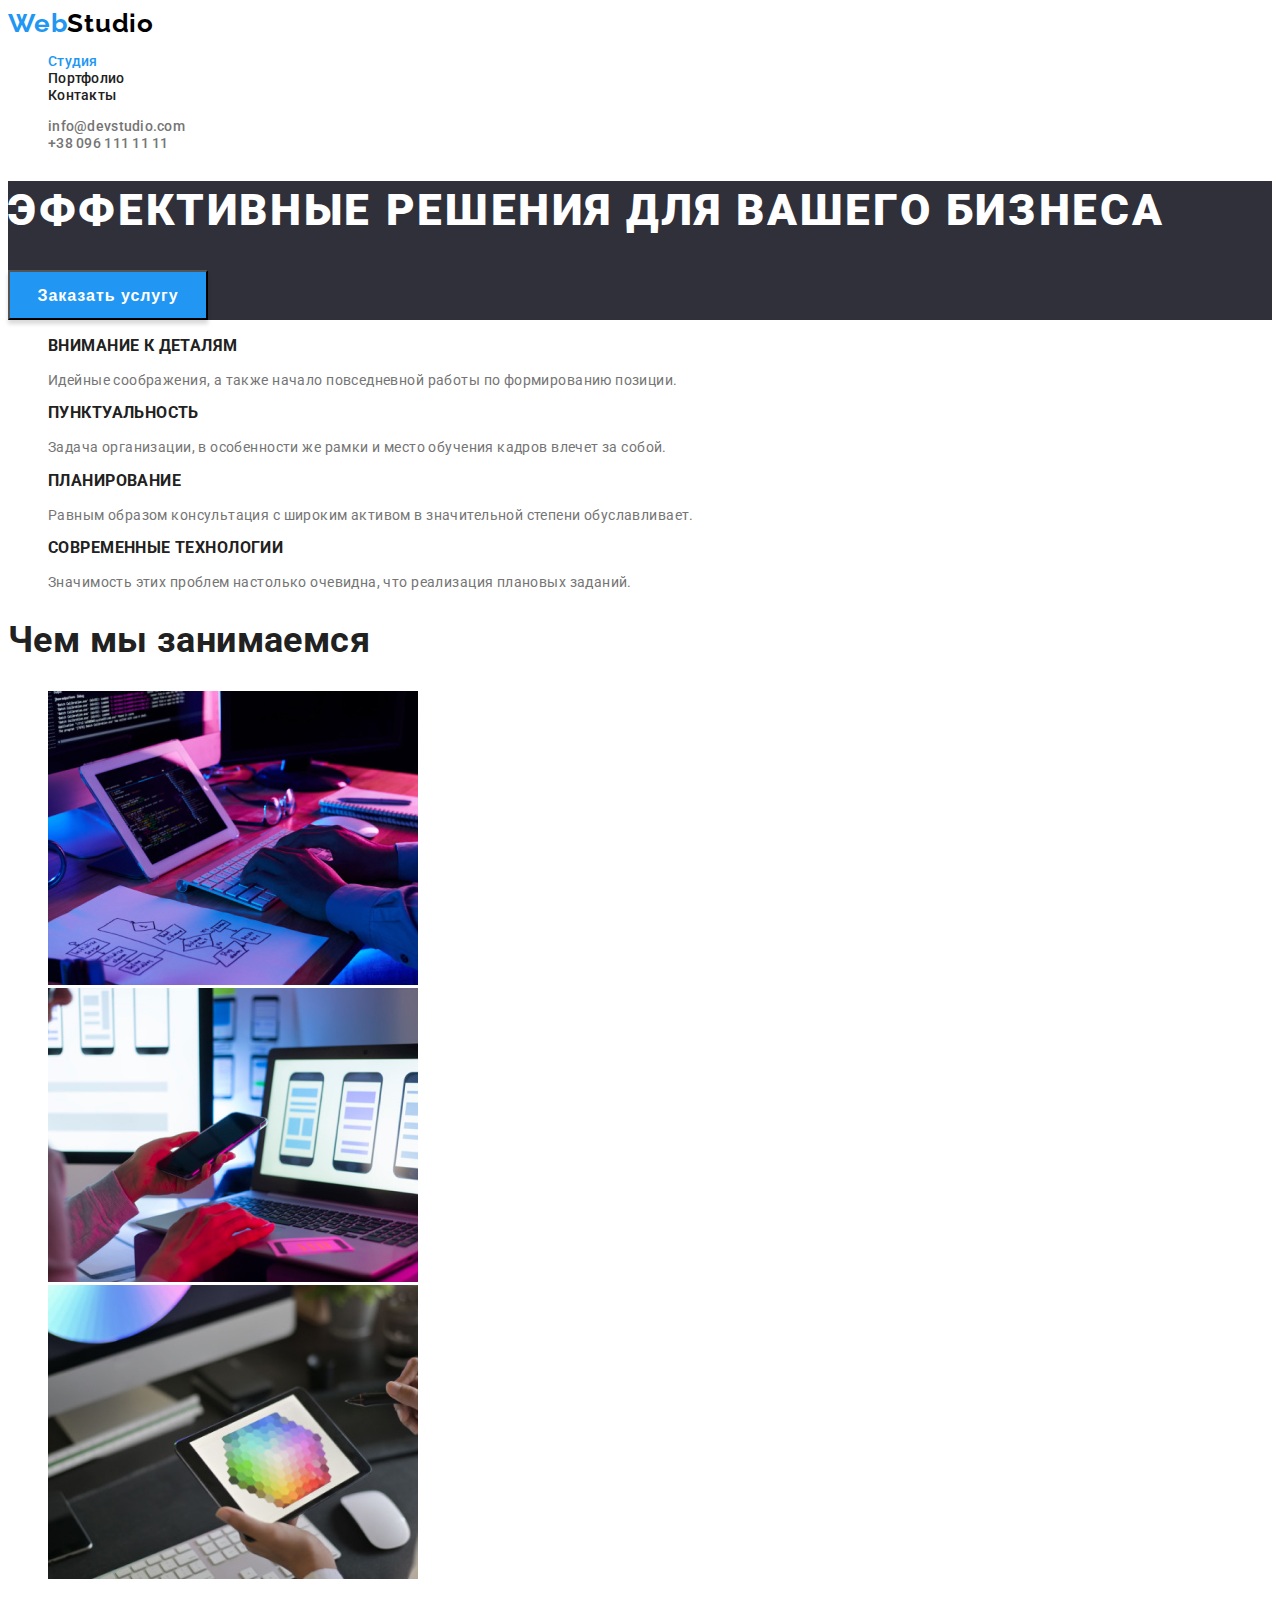
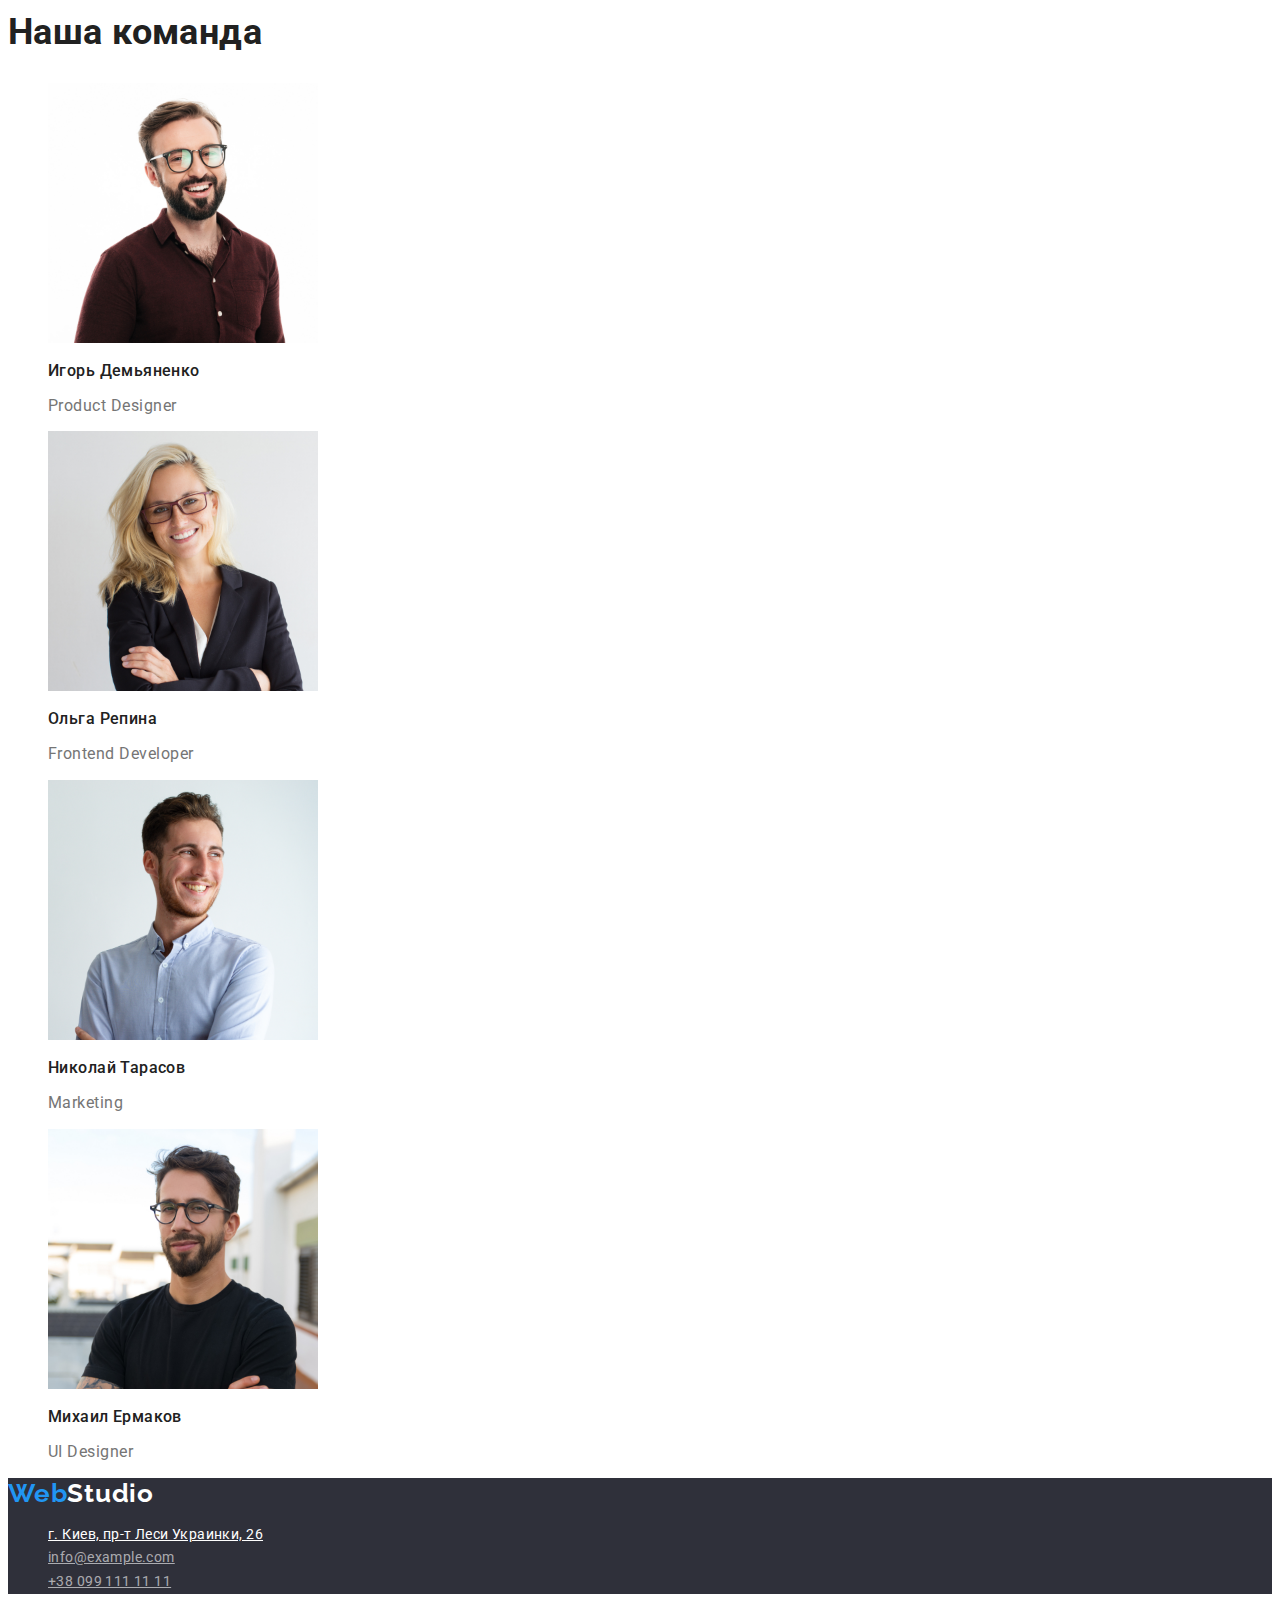
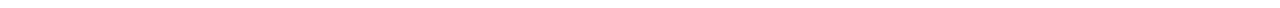
==== commit ddcd227d: "add current" ====
--- a/index.html
+++ b/index.html
@@ -17,13 +17,13 @@
     <header class="header">
         <nav>
             <a href="/" class="logo link"><span class="logo-color">Web</span>Studio</a>
-            <ul class="site-nav link">
-                <li><a href="./index.html" class="link">Студия</a></li>
-                <li><a href="/" class="link">Портфолио</a></li>
+            <ul class="site-nav list">
+                <li><a href="./index.html" class="link current">Студия</a></li>
+                <li><a href="./portfolio.html" class="link">Портфолио</a></li>
                 <li><a href="/" class="link">Контакты</a></li>
             </ul>
         </nav>
-        <ul class="contact-nav link">
+        <ul class="contact-nav list">
             <li><a href="mailto:info@devstudio.com" class="link">info@devstudio.com</a></li>
             <li><a href="tel:380961111111" class="link">+38 096 111 11 11</a></li>
         </ul>
@@ -34,7 +34,7 @@
             <button type="button" class="hero-button">Заказать услугу</button>
         </section>
         <section>
-            <h2 class="text" hidden>Наши плюсы</h2>
+            <h2 class="visually-hidden">Наши плюсы</h2>
             <ul class="features list">
                 <li>
                     <h3 class="title">Внимание к деталям</h3>
@@ -60,7 +60,7 @@
         </section>
         <section class="section">
             <h2 class="section-title">Чем мы занимаемся</h2>
-            <ul>
+            <ul class="section-item list">
                 <li><img src="./images/img.jpg" alt="Разработка приложений" width="370" height="294"></li>
                 <li><img src="./images/img2.jpg" alt="Разработка приложений" width="370" height="294"></li>
                 <li><img src="./images/img3.jpg" alt="Разработка приложений" width="370" height="294"></li>
@@ -68,7 +68,7 @@
         </section>
         <section class="section">
             <h2 class="section-title">Наша команда</h2>
-            <ul>
+            <ul class="section-team list">
                 <li>
                     <img src="./images/foto.jpg" alt="Игорь Демьяненко" width="270">
                     <h3 class="team">Игорь Демьяненко</h3>
@@ -94,8 +94,8 @@
     </main>
     <footer class="footer">
         <a href="/" class="footer-logo link"><span class="footer-logo-studio">Web</span>Studio</a>
-        <address>
-            <ul class="adress">
+        <address class="element-style">
+            <ul class="adress list">
                 <li class="adress-item">
                     <a class="adress-text" href="https://goo.gl/maps/piqngm7oDQpEDh6u6" target="_blank"
                         rel="noopener nofollow noreferrer">г. Киев, пр-т Леси Украинки, 26</a>
--- a/css/styles.css
+++ b/css/styles.css
@@ -2,13 +2,29 @@
     --primary-text-color: #212121;
     --secondary-text-color: #757575;
     --accent-text-color: #2196F3;
-    --background-color: #fff;
+    --background-color: #ffffff;
     --buttons-color: #F5F4FA;
 }
 
+.visually-hidden {
+    position: absolute;
+    width: 1px;
+    height: 1px;
+    margin: -1px;
+    border: 0;
+    padding: 0;
+
+    white-space: nowrap;
+    clip-path: inset(100%);
+    clip: rect(0 0 0 0);
+    overflow: hidden;
+    outline: 0;
+    outline-offset: 0;
+}
 
 body {
     font-family: "Roboto";
+    font-size: 14px;
     background-color: var(--white-color);
     color: var(--secondary-text-color);
     letter-spacing: 0.03em;
@@ -21,7 +37,6 @@
 
 .logo {
 font-family: 'Raleway';
-font-style: normal;
 font-weight: 700;
 font-size: 26px;
 line-height: 1.19;
@@ -48,6 +63,11 @@
     letter-spacing: 0.02em;
     color: var(--primary-text-color);
 }
+
+.site-nav .link.current {
+    color: var(--accent-text-color);
+}
+
 .site-nav .link:hover {
     color: var(--accent-text-color);
 }
@@ -90,34 +110,33 @@
 }
 
 .hero-title {
-        font-weight: 900;
-        font-size: 44px;
-        line-height: 1.36;
-        letter-spacing: 0.06em;
-        color: var(--background-color);
+    text-transform: uppercase;
+    font-weight: 900;
+    font-size: 44px;
+    line-height: 1.36;
+    letter-spacing: 0.06em;
+    color: var(--background-color);
 }
 
 /* our features */
 
 .title {
-    font-weight: 700;
-    font-size: 14px;
-    line-height: 1.14;
-    letter-spacing: 0.03em;
+    text-transform: uppercase;
+    font-weight: 700;
+    line-height: 1.14;
     color: var(--primary-text-color);
 }
 
 .features-title .title {
     font-weight: 400;
-        font-size: 14px;
-        line-height: 1.7;
-        letter-spacing: 0.03em;
-        color: var(--secondary-text-color);
+    font-size: 14px;
+    line-height: 1.7;
+    letter-spacing: 0.03em;
+    color: var(--secondary-text-color);
 }
 
 /* section */
 .section-title {
-    font-weight: 700;
     font-size: 36px;
     line-height: 1.14;
     color: var(--primary-text-color);
@@ -129,12 +148,11 @@
 .team {
     font-size: 16px;
     line-height: 1.18;
-    letter-spacing: 0.03em;
-    font-weight: 500;
-    color: var(--primary-text-color);
-}
-
-.team-list .team {
+    font-weight: 500;
+    color: var(--primary-text-color);
+}
+
+.team-list {
     font-size: 16px;
     line-height: 1.18;
     letter-spacing: 0.03em;
@@ -150,7 +168,6 @@
 
 .footer-logo {
     font-family: 'Raleway';
-    font-style: normal;
     font-weight: 700;
     font-size: 26px;
     line-height: 1.19;
@@ -163,7 +180,6 @@
 }
 
 .adress-text {
-    font-family: 'Roboto';
     font-weight: 400;
     font-size: 14px;
     line-height: 1.7;
@@ -171,7 +187,15 @@
     color: var(--background-color);
 }
 
+.element-style {
+    font-style: normal;
+}
+
+
 .adress-link {
+    font-weight: 400;
+    font-size: 14px;
+    line-height: 1.7;
     color: rgba(255, 255, 255, 0.6);
 }
 
@@ -186,6 +210,7 @@
 }
 
 .portfolio-buttons {
+    font-family: inherit;
     font-weight: 500;
     font-size: 16px;
     line-height: 1.6;
@@ -219,4 +244,9 @@
     line-height: 30px;
     letter-spacing: 0.03em;
     color: var(--secondary-text-color);
+}
+
+.portfolio-buttons.active {
+    background-color: var(--accent-text-color);
+    color: var(--background-color);
 }